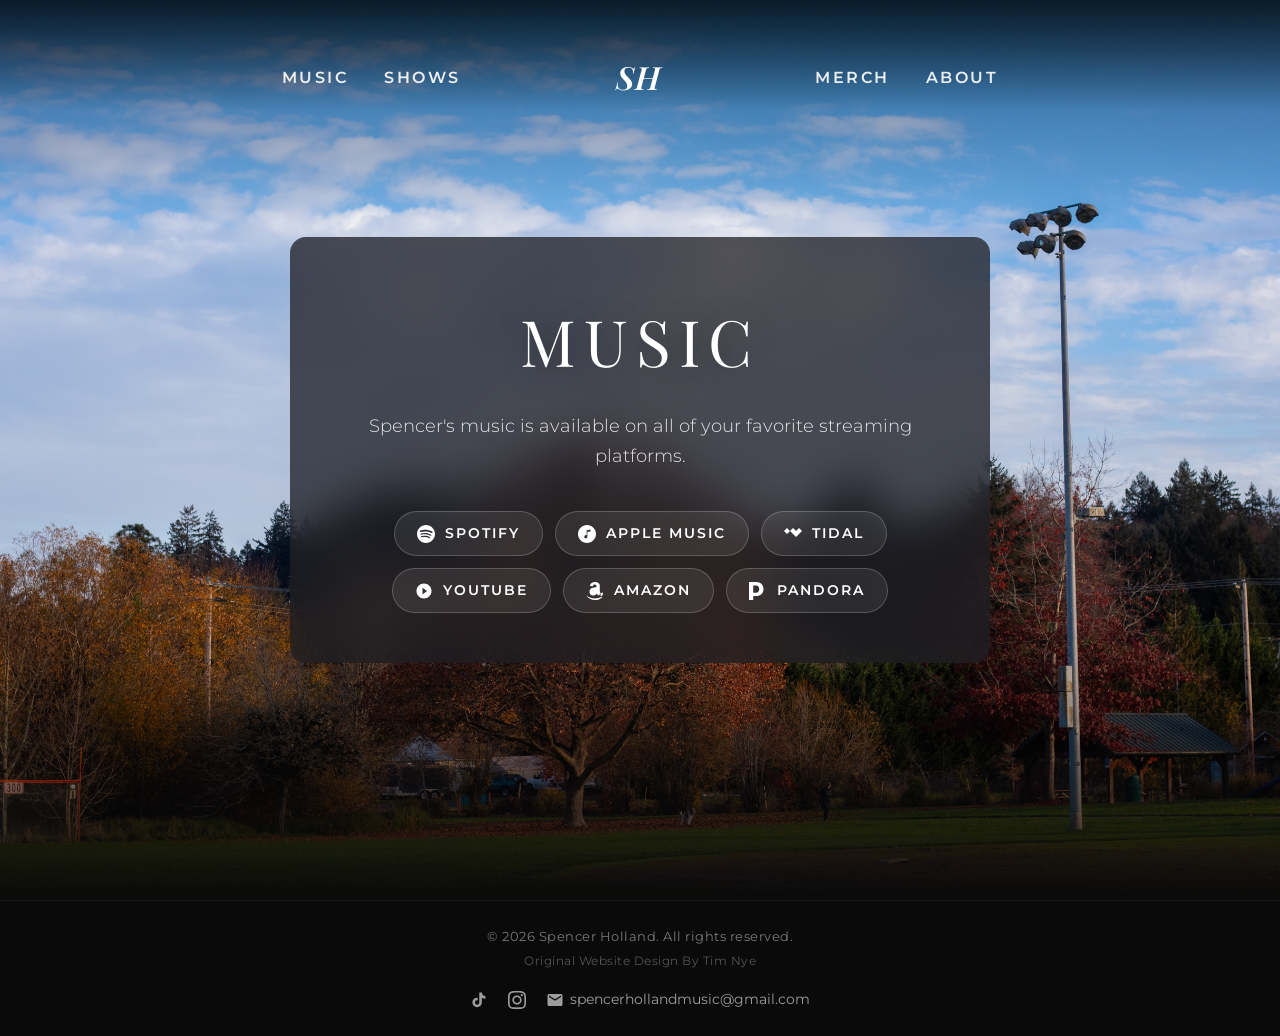
==== music.html @ 28133ef6 "Initial commit: Move files to root" ====
<!DOCTYPE html>
<html lang="en">
<head>
  <meta charset="UTF-8" />
  <meta name="viewport" content="width=device-width, initial-scale=1.0" />
  <title>Music - Spencer Holland</title>
  <meta name="description" content="Listen to Spencer Holland's music on Spotify, Apple Music, Tidal, YouTube, Amazon Music, and Pandora." />
  <link rel="stylesheet" href="styles.css" />
</head>
<body>

  <!-- Navigation -->
  <nav>
    <div class="nav-left">
      <a href="music.html">Music</a>
      <a href="shows.html">Shows</a>
    </div>
    <a href="index.html" class="nav-logo">SH</a>
    <div class="nav-right">
      <a href="merch.html">Merch</a>
      <a href="about.html">About</a>
    </div>
  </nav>

  <!-- Full page hero with glass card -->
  <main class="page-hero">
    <div class="page-hero-bg"></div>
    
    <div class="glass-card" style="position:relative;z-index:1;">
      <h1 class="music-page-title">MUSIC</h1>
      <p class="music-page-subtitle">Spencer's music is available on all of your favorite streaming platforms.</p>

      <div class="streaming-buttons">
        <!-- Spotify -->
        <a href="https://open.spotify.com/artist/4dUAs3uoXz2swQ2DcMLIQ1?si=5pSe6ibcTd2OE67i1W23yg" target="_blank" rel="noopener" class="stream-btn">
          <svg viewBox="0 0 24 24" xmlns="http://www.w3.org/2000/svg">
            <path d="M12 0C5.4 0 0 5.4 0 12s5.4 12 12 12 12-5.4 12-12S18.66 0 12 0zm5.521 17.34c-.24.359-.66.48-1.021.24-2.82-1.74-6.36-2.101-10.561-1.141-.418.122-.779-.179-.899-.539-.12-.421.18-.78.54-.9 4.56-1.021 8.52-.6 11.64 1.32.42.18.479.659.301 1.02zm1.44-3.3c-.301.42-.841.6-1.262.3-3.239-1.98-8.159-2.58-11.939-1.38-.479.12-1.02-.12-1.14-.6-.12-.48.12-1.021.6-1.141C9.6 9.9 15 10.561 18.72 12.84c.361.181.54.78.241 1.2zm.12-3.36C15.24 8.4 8.82 8.16 5.16 9.301c-.6.179-1.2-.181-1.38-.721-.18-.601.18-1.2.72-1.381 4.26-1.26 11.28-1.02 15.721 1.621.539.3.719 1.02.419 1.56-.299.421-1.02.599-1.559.3z"/>
          </svg>
          Spotify
        </a>

        <!-- Apple Music -->
        <a href="https://music.apple.com/us/artist/spencer-holland/1766686134" target="_blank" rel="noopener" class="stream-btn">
          <svg viewBox="0 0 24 24" xmlns="http://www.w3.org/2000/svg">
            <path d="M12 0C5.383 0 0 5.383 0 12s5.383 12 12 12 12-5.383 12-12S18.617 0 12 0zM16.5 9.124h-4.048v6.526c0 1.246-.897 2.256-2.002 2.256-1.106 0-2.003-1.01-2.003-2.256s.897-2.256 2.003-2.256c.378 0 .73.111 1.051.296V7.122l5.002-1.124v3.126z"/>
          </svg>
          Apple Music
        </a>

        <!-- Tidal -->
        <a href="https://tidal.com/artist/50248024" target="_blank" rel="noopener" class="stream-btn">
          <svg viewBox="0 0 24 24" xmlns="http://www.w3.org/2000/svg">
            <path d="M12.012 3.992L8.008 7.996 4.004 3.992 0 7.996l4.004 4.004 4.004-4.004 4.004 4.004 4.004-4.004-4.004-4.004zM8.008 12l-4.004 4.004L0 12l4.004 4.004zM12.012 12l4.004 4.004L20.02 12l-4.004-4.004zM16.016 7.996l4.004-4.004L24 7.996l-4.004 4.004z"/>
          </svg>
          Tidal
        </a>

        <!-- YouTube Music -->
        <a href="https://music.youtube.com/channel/UCpxgi5xmA4selmEZej2U3pA" target="_blank" rel="noopener" class="stream-btn">
          <svg viewBox="0 0 24 24" xmlns="http://www.w3.org/2000/svg">
            <path d="M12 2C6.48 2 2 6.48 2 12s4.48 10 10 10 10-4.48 10-10S17.52 2 12 2zm-2 14.5v-9l6 4.5-6 4.5z"/>
          </svg>
          YouTube
        </a>

        <!-- Amazon Music -->
        <a href="https://music.amazon.com/artists/B09JQ4G7Q7/spencer-holland" target="_blank" rel="noopener" class="stream-btn">
          <svg viewBox="0 0 24 24" xmlns="http://www.w3.org/2000/svg">
            <path d="M13.958 10.09c0 1.232.029 2.256-.591 3.351-.502.891-1.301 1.438-2.186 1.438-1.214 0-1.922-.924-1.922-2.292 0-2.692 2.415-3.182 4.7-3.182v.685zm3.186 7.705c-.209.189-.512.201-.745.074-1.052-.872-1.238-1.276-1.814-2.106-1.734 1.767-2.962 2.297-5.209 2.297-2.66 0-4.731-1.641-4.731-4.925 0-2.565 1.391-4.309 3.37-5.164 1.715-.754 4.11-.891 5.942-1.097v-.41c0-.753.06-1.642-.383-2.294-.385-.579-1.124-.82-1.775-.82-1.205 0-2.277.618-2.54 1.897-.054.285-.261.567-.547.582l-3.065-.331c-.259-.058-.548-.266-.472-.66.704-3.716 4.06-4.836 7.067-4.836 1.537 0 3.546.41 4.758 1.574 1.538 1.436 1.392 3.352 1.392 5.438v4.923c0 1.481.615 2.13 1.192 2.929.204.287.249.63-.01.839-.647.541-1.794 1.537-2.425 2.096l-.006-.007zm3.559 1.951c-2.748 1.472-5.735 2.181-8.453 2.181-4.027 0-7.927-1.393-11.081-3.706-.277-.202-.481.154-.251.416 2.925 3.326 6.786 5.326 11.032 5.326 3.268 0 7.029-1.175 9.563-3.421.378-.323.064-.795-.31-.596zm1.445-1.683c-.19-.242-.578-.208-.948.006-.237.116-.73.443-.73.443-.297.17-.618.285-.841.146-.222-.138-.257-.406-.257-.406-.066-.553.052-1.033.052-1.033.126-.579.476-1.395.476-1.395.408-.748.949-1.19.949-1.19.318-.264.596-.397.712-.449.095-.043.183-.064.264-.074.228-.028.398.02.398.02.226.082.295.247.295.247.108.307.054.559.054.559"/>
          </svg>
          Amazon
        </a>

        <!-- Pandora -->
        <a href="https://www.pandora.com/artist/spencer-holland/AR7nwKcxdw2cP24" target="_blank" rel="noopener" class="stream-btn">
          <svg viewBox="0 0 24 24" xmlns="http://www.w3.org/2000/svg">
            <path d="M0 24V0h9.515c5.832 0 9.799 3.728 9.799 9.572 0 5.52-4.016 9.036-9.732 9.036H5.616V24zm5.616-9.797h3.899c2.423 0 4.09-1.619 4.09-4.631 0-2.916-1.601-4.752-4.252-4.752H5.616z"/>
          </svg>
          Pandora
        </a>
      </div>
    </div>
  </main>

  <!-- Footer -->
  <footer>
    <p class="footer-copyright">© 2026 Spencer Holland. All rights reserved.</p>
    <p class="footer-credit">Original Website Design By Tim Nye</p>
    <div class="footer-links">
      <a href="https://www.tiktok.com/@itspencerholland?is_from_webapp=1&sender_device=pc" target="_blank" rel="noopener" aria-label="TikTok">
        <svg viewBox="0 0 24 24" xmlns="http://www.w3.org/2000/svg">
          <path d="M19.59 6.69a4.83 4.83 0 01-3.77-4.25V2h-3.45v13.67a2.89 2.89 0 01-2.88 2.5 2.89 2.89 0 01-2.89-2.89 2.89 2.89 0 012.89-2.89c.28 0 .54.04.79.1V9.01a6.29 6.29 0 00-.79-.05 6.34 6.34 0 00-6.34 6.34 6.34 6.34 0 006.34 6.34 6.34 6.34 0 006.33-6.34V8.89a8.16 8.16 0 004.79 1.53V7a4.85 4.85 0 01-1.02-.31z"/>
        </svg>
      </a>
      <a href="https://www.instagram.com/itspencerholland/" target="_blank" rel="noopener" aria-label="Instagram">
        <svg viewBox="0 0 24 24" xmlns="http://www.w3.org/2000/svg">
          <path d="M12 2.163c3.204 0 3.584.012 4.85.07 3.252.148 4.771 1.691 4.919 4.919.058 1.265.069 1.645.069 4.849 0 3.205-.012 3.584-.069 4.849-.149 3.225-1.664 4.771-4.919 4.919-1.266.058-1.644.07-4.85.07-3.204 0-3.584-.012-4.849-.07-3.26-.149-4.771-1.699-4.919-4.92-.058-1.265-.07-1.644-.07-4.849 0-3.204.013-3.583.07-4.849.149-3.227 1.664-4.771 4.919-4.919 1.266-.057 1.645-.069 4.849-.069zm0-2.163c-3.259 0-3.667.014-4.947.072-4.358.2-6.78 2.618-6.98 6.98-.059 1.281-.073 1.689-.073 4.948 0 3.259.014 3.668.072 4.948.2 4.358 2.618 6.78 6.98 6.98 1.281.058 1.689.072 4.948.072 3.259 0 3.668-.014 4.948-.072 4.354-.2 6.782-2.618 6.979-6.98.059-1.28.073-1.689.073-4.948 0-3.259-.014-3.667-.072-4.947-.196-4.354-2.617-6.78-6.979-6.98-1.281-.059-1.69-.073-4.949-.073zm0 5.838c-3.403 0-6.162 2.759-6.162 6.162s2.759 6.163 6.162 6.163 6.162-2.759 6.162-6.163c0-3.403-2.759-6.162-6.162-6.162zm0 10.162c-2.209 0-4-1.79-4-4 0-2.209 1.791-4 4-4s4 1.791 4 4c0 2.21-1.791 4-4 4zm6.406-11.845c-.796 0-1.441.645-1.441 1.44s.645 1.44 1.441 1.44c.795 0 1.439-.645 1.439-1.44s-.644-1.44-1.439-1.44z"/>
        </svg>
      </a>
      <a href="mailto:spencerhollandmusic@gmail.com" class="footer-email">
        <svg viewBox="0 0 24 24" xmlns="http://www.w3.org/2000/svg">
          <path d="M20 4H4c-1.1 0-2 .9-2 2v12c0 1.1.9 2 2 2h16c1.1 0 2-.9 2-2V6c0-1.1-.9-2-2-2zm0 4l-8 5-8-5V6l8 5 8-5v2z"/>
        </svg>
        spencerhollandmusic@gmail.com
      </a>
    </div>
  </footer>

</body>
</html>
---- styles.css ----
/* =========================================
   Spencer Holland Music - Main Stylesheet
   ========================================= */

@import url('https://fonts.googleapis.com/css2?family=Playfair+Display:ital,wght@0,400;0,500;0,600;0,700;1,400&family=Montserrat:wght@300;400;500;600&display=swap');

/* ---- Reset & Base ---- */
*, *::before, *::after {
  margin: 0;
  padding: 0;
  box-sizing: border-box;
}

html {
  scroll-behavior: smooth;
}

body {
  background-color: #0a0a0a;
  color: #ffffff;
  font-family: 'Montserrat', sans-serif;
  font-weight: 400;
  line-height: 1.7;
  min-height: 100vh;
}

a {
  color: inherit;
  text-decoration: none;
}

img {
  max-width: 100%;
  display: block;
}

/* ---- Navigation ---- */
nav {
  position: fixed;
  top: 0;
  left: 0;
  right: 0;
  z-index: 100;
  display: flex;
  align-items: center;
  justify-content: space-between;
  padding: 45px 22% 0;
  height: 110px;
  background: linear-gradient(to bottom, rgba(0,0,0,0.7) 0%, rgba(0,0,0,0) 100%);
}

.nav-left {
  display: flex;
  gap: 36px;
  align-items: center;
}

.nav-right {
  display: flex;
  gap: 36px;
  align-items: center;
}

.nav-logo {
  font-family: 'Playfair Display', serif;
  font-style: italic;
  font-size: 2rem;
  font-weight: 600;
  color: #ffffff;
  letter-spacing: 1px;
}

nav a {
  font-family: 'Montserrat', sans-serif;
  font-size: 1rem;
  font-weight: 600;
  letter-spacing: 2.5px;
  text-transform: uppercase;
  color: rgba(255,255,255,0.9);
  transition: color 0.2s ease;
}

nav a:hover {
  color: #ffffff;
}

/* ---- Footer ---- */
footer {
  background-color: #0a0a0a;
  padding: 24px 40px;
  text-align: center;
  border-top: 1px solid rgba(255,255,255,0.06);
}

.footer-copyright {
  font-size: 0.82rem;
  color: rgba(255,255,255,0.45);
  letter-spacing: 0.5px;
  margin-bottom: 4px;
}

.footer-credit {
  font-size: 0.75rem;
  color: rgba(255,255,255,0.3);
  letter-spacing: 0.5px;
  margin-bottom: 16px;
}

.footer-links {
  display: flex;
  align-items: center;
  justify-content: center;
  gap: 20px;
}

.footer-links a {
  color: rgba(255,255,255,0.6);
  transition: color 0.2s ease;
  display: flex;
  align-items: center;
  gap: 6px;
  font-size: 0.88rem;
}

.footer-links a:hover {
  color: #ffffff;
}

.footer-links svg {
  width: 18px;
  height: 18px;
  fill: currentColor;
}

.footer-email {
  font-size: 0.88rem;
}

/* ========================================
   HOMEPAGE STYLES
   ======================================== */

/* Hero Section */
.hero {
  position: relative;
  height: 100vh;
  min-height: 600px;
  display: flex;
  align-items: center;
  overflow: hidden;
}

.hero-bg {
  position: absolute;
  inset: 0;
  background-image: url('images/hero-bg.jpg');
  background-size: cover;
  background-position: center top;
  z-index: 0;
}

.hero-bg::after {
  content: '';
  position: absolute;
  inset: 0;
  background: linear-gradient(to bottom, 
    rgba(10,10,10,0.4) 0%, 
    rgba(10,10,10,0) 25%, 
    rgba(10,10,10,0) 75%, 
    #0a0a0a 100%
  );
}

.hero-content {
  position: relative;
  z-index: 1;
  margin-left: auto;
  margin-right: 8%;
  text-align: right;
  padding: 0 40px;
  transform: translateY(120px);
}

.hero-title {
  font-family: 'Playfair Display', serif;
  font-size: clamp(3.5rem, 8vw, 6rem);
  font-weight: 600;
  line-height: 1.05;
  letter-spacing: 2px;
  text-transform: uppercase;
  color: #ffffff;
  margin-bottom: 28px;
  text-shadow: 0 2px 20px rgba(0,0,0,0.3);
}

.btn-listen {
  display: inline-flex;
  align-items: center;
  gap: 8px;
  border: 1px solid rgba(255,255,255,0.7);
  border-radius: 30px;
  padding: 10px 24px;
  font-family: 'Montserrat', sans-serif;
  font-size: 0.85rem;
  font-weight: 600;
  letter-spacing: 2px;
  text-transform: uppercase;
  color: #ffffff;
  background: rgba(255,255,255,0.08);
  backdrop-filter: blur(4px);
  transition: background 0.2s, border-color 0.2s;
}

.btn-listen:hover {
  background: rgba(255,255,255,0.18);
  border-color: rgba(255,255,255,0.9);
}

.btn-listen svg {
  width: 16px;
  height: 16px;
  fill: currentColor;
}

/* Music Section (homepage) */
.section-music {
  padding: 80px 40px;
  max-width: 1100px;
  margin: 0 auto;
  text-align: center;
}

.section-title {
  font-family: 'Playfair Display', serif;
  font-size: 2.5rem;
  font-weight: 400;
  letter-spacing: 1px;
  color: #ffffff;
  margin-bottom: 40px;
}

.music-embeds {
  display: grid;
  grid-template-columns: 1fr 1fr;
  gap: 20px;
  margin-bottom: 36px;
}

.spotify-embed {
  background: #111111;
  border-radius: 12px;
  overflow: hidden;
  min-height: 280px;
}

.spotify-embed iframe {
  width: 100%;
  border-radius: 12px;
}

.btn-more {
  display: inline-flex;
  align-items: center;
  gap: 8px;
  border: 1px solid rgba(255,255,255,0.4);
  border-radius: 4px;
  padding: 10px 24px;
  font-family: 'Montserrat', sans-serif;
  font-size: 0.85rem;
  font-weight: 600;
  letter-spacing: 2.5px;
  text-transform: uppercase;
  color: #ffffff;
  background: transparent;
  transition: background 0.2s, border-color 0.2s;
}

.btn-more:hover {
  background: rgba(255,255,255,0.08);
  border-color: rgba(255,255,255,0.7);
}

.btn-more svg {
  width: 14px;
  height: 14px;
  fill: none;
  stroke: currentColor;
  stroke-width: 2;
}

/* About Section (homepage) */
.section-about-home {
  position: relative;
  min-height: 500px;
  display: flex;
  align-items: center;
  overflow: hidden;
}

.about-home-bg {
  position: absolute;
  inset: 0;
  background-image: url('images/about-bg.jpg');
  background-size: cover;
  background-position: center;
}

.about-home-bg::after {
  content: '';
  position: absolute;
  inset: 0;
  background: rgba(0,0,0,0.35);
}

.about-home-content {
  position: relative;
  z-index: 1;
  max-width: 360px;
  padding: 80px 60px;
}

.about-home-content h2 {
  font-family: 'Playfair Display', serif;
  font-size: 2rem;
  font-weight: 400;
  margin-bottom: 20px;
}

.about-home-content p {
  font-size: 1rem;
  line-height: 1.8;
  color: rgba(255,255,255,0.85);
  margin-bottom: 28px;
}

.btn-readmore {
  display: inline-flex;
  align-items: center;
  gap: 8px;
  border: 1px solid rgba(255,255,255,0.55);
  border-radius: 4px;
  padding: 10px 20px;
  font-family: 'Montserrat', sans-serif;
  font-size: 0.85rem;
  font-weight: 600;
  letter-spacing: 2px;
  text-transform: uppercase;
  color: #ffffff;
  background: transparent;
  transition: background 0.2s;
}

.btn-readmore:hover {
  background: rgba(255,255,255,0.1);
}

.btn-readmore svg {
  width: 14px;
  height: 14px;
  fill: none;
  stroke: currentColor;
  stroke-width: 2;
}

/* ========================================
   SUB-PAGE STYLES (music, shows, merch, about)
   ======================================== */

.page-hero {
  position: relative;
  height: 100vh;
  min-height: 500px;
  display: flex;
  align-items: center;
  justify-content: center;
  overflow: hidden;
}

.page-hero-bg {
  position: absolute;
  inset: 0;
  background-image: url('images/sub-page-bg.jpg');
  background-size: cover;
  background-position: center;
  z-index: 0;
}

.page-hero-bg::after {
  content: '';
  position: absolute;
  inset: 0;
  background: linear-gradient(to bottom, 
    rgba(10,10,10,0.4) 0%, 
    rgba(10,10,10,0) 25%, 
    rgba(10,10,10,0) 75%, 
    #0a0a0a 100%
  );
}

.page-hero-content {
  position: relative;
  z-index: 1;
  text-align: center;
  padding: 0 40px;
  width: 100%;
  transform: translateY(80px);
}

.page-hero-title {
  font-family: 'Playfair Display', serif;
  font-size: clamp(2.5rem, 6vw, 4rem);
  font-weight: 400;
  letter-spacing: 8px;
  text-transform: uppercase;
  color: #ffffff;
  text-shadow: 0 2px 30px rgba(0,0,0,0.4);
}

/* Glass card for Music page */
.glass-card {
  background: rgba(30, 30, 35, 0.75);
  backdrop-filter: blur(20px);
  -webkit-backdrop-filter: blur(20px);
  border-radius: 16px;
  padding: 50px 60px;
  max-width: 700px;
  width: 90%;
  text-align: center;
}

/* Music page full-page layout */
.music-page {
  min-height: 100vh;
  display: flex;
  flex-direction: column;
}

.music-page-hero {
  position: relative;
  flex: 1;
  display: flex;
  align-items: center;
  justify-content: center;
  overflow: hidden;
  padding: 80px 40px 60px;
}

.music-page-bg {
  position: absolute;
  inset: 0;
  background-image: url('images/sub-page-bg.jpg');
  background-size: cover;
  background-position: center;
  z-index: 0;
}

.music-page-bg::after {
  content: '';
  position: absolute;
  inset: 0;
  background: linear-gradient(to bottom, rgba(0,0,0,0.3) 0%, rgba(0,0,0,0.15) 40%, rgba(0,0,0,0.5) 100%);
}

.music-page-title {
  font-family: 'Playfair Display', serif;
  font-size: clamp(2.5rem, 6vw, 4rem);
  font-weight: 400;
  letter-spacing: 8px;
  text-transform: uppercase;
  color: #ffffff;
  text-shadow: 0 2px 30px rgba(0,0,0,0.4);
  margin-bottom: 16px;
}

.music-page-subtitle {
  font-size: 1.1rem;
  color: rgba(255,255,255,0.85);
  font-weight: 300;
  margin-bottom: 40px;
}

/* Streaming buttons */
.streaming-buttons {
  display: flex;
  flex-wrap: wrap;
  justify-content: center;
  gap: 12px;
  margin-top: 8px;
}

.stream-btn {
  display: inline-flex;
  align-items: center;
  gap: 10px;
  background: rgba(255,255,255,0.08);
  border: 1px solid rgba(255,255,255,0.2);
  border-radius: 30px;
  padding: 10px 22px;
  font-family: 'Montserrat', sans-serif;
  font-size: 0.85rem;
  font-weight: 600;
  letter-spacing: 2px;
  text-transform: uppercase;
  color: #ffffff;
  cursor: pointer;
  transition: background 0.2s, border-color 0.2s, transform 0.15s;
}

.stream-btn:hover {
  background: rgba(255,255,255,0.15);
  border-color: rgba(255,255,255,0.45);
  transform: translateY(-1px);
}

.stream-btn svg {
  width: 18px;
  height: 18px;
  fill: currentColor;
  flex-shrink: 0;
}

/* Shows page - "check back soon" text */
.shows-message {
  font-size: 1.25rem;
  color: rgba(255,255,255,0.7);
  margin-top: 20px;
  font-weight: 300;
  letter-spacing: 1px;
}

/* Merch "coming soon" text */
.merch-coming-soon {
  font-family: 'Playfair Display', serif;
  font-size: 1.8rem;
  font-weight: 400;
  margin-top: 30px;
  color: rgba(255,255,255,0.9);
}

.merch-subtitle {
  font-size: 1rem;
  color: rgba(255,255,255,0.6);
  margin-top: 10px;
  font-weight: 300;
}

/* About page content section */
.about-content-section {
  padding: 80px 40px;
  max-width: 760px;
  margin: 0 auto;
}

.about-section-title {
  font-family: 'Playfair Display', serif;
  font-size: 2rem;
  font-weight: 500;
  color: #ffffff;
  margin-bottom: 24px;
}

.about-body-text {
  font-size: 1.05rem;
  line-height: 1.9;
  color: rgba(255,255,255,0.78);
  margin-bottom: 16px;
}

.btn-checkitout {
  display: inline-flex;
  align-items: center;
  gap: 8px;
  border: 1px solid rgba(255,255,255,0.4);
  border-radius: 4px;
  padding: 10px 24px;
  font-family: 'Montserrat', sans-serif;
  font-size: 0.85rem;
  font-weight: 600;
  letter-spacing: 2.5px;
  text-transform: uppercase;
  color: #ffffff;
  background: transparent;
  margin-top: 20px;
  transition: background 0.2s;
}

.btn-checkitout:hover {
  background: rgba(255,255,255,0.08);
}

/* Divider line */
.divider {
  width: 60px;
  height: 1px;
  background: rgba(255,255,255,0.2);
  margin: 48px 0;
}

/* ========================================
   RESPONSIVE
   ======================================== */
@media (max-width: 768px) {
  nav {
    padding: 25px 20px 0;
    height: 90px;
  }

  .nav-logo {
    font-size: 1.6rem;
  }

  .nav-left, .nav-right {
    gap: 12px;
  }

  nav a {
    font-size: 0.8rem;
    letter-spacing: 1px;
  }

  .hero-bg {
    background-position: 15% center;
  }

  .hero-content {
    margin-right: auto;
    margin-left: auto;
    padding-top: 60px;
    text-align: center;
  }

  .music-embeds {
    display: flex;
    overflow-x: auto;
    scroll-snap-type: x mandatory;
    gap: 15px;
    padding: 0 5px 15px;
    margin: 0 -15px; /* Offset parent padding for full-bleed feel */
    scrollbar-width: none; /* Hide scrollbar for Firefox */
  }

  .music-embeds::-webkit-scrollbar {
    display: none; /* Hide scrollbar for Chrome/Safari */
  }

  .music-embeds > div {
    flex: 0 0 85%; /* Each player takes 85% of screen width */
    scroll-snap-align: center;
    min-width: 280px;
  }

  .music-embeds iframe {
    height: 380px !important; /* Bring back more height for usability */
    border-radius: 12px;
  }

  .section-music {
    padding: 60px 20px 40px;
  }

  .glass-card {
    padding: 36px 30px;
  }

  .streaming-buttons {
    gap: 10px;
  }

  .about-content-section {
    padding: 60px 28px;
  }

  .about-home-content {
    padding: 60px 28px;
    max-width: 100%;
  }

  footer {
    padding: 20px;
  }
}

@media (max-width: 480px) {
  .hero-title {
    font-size: 2.5rem;
  }

  .music-page-title,
  .page-hero-title {
    letter-spacing: 4px;
    font-size: 2rem;
  }
}
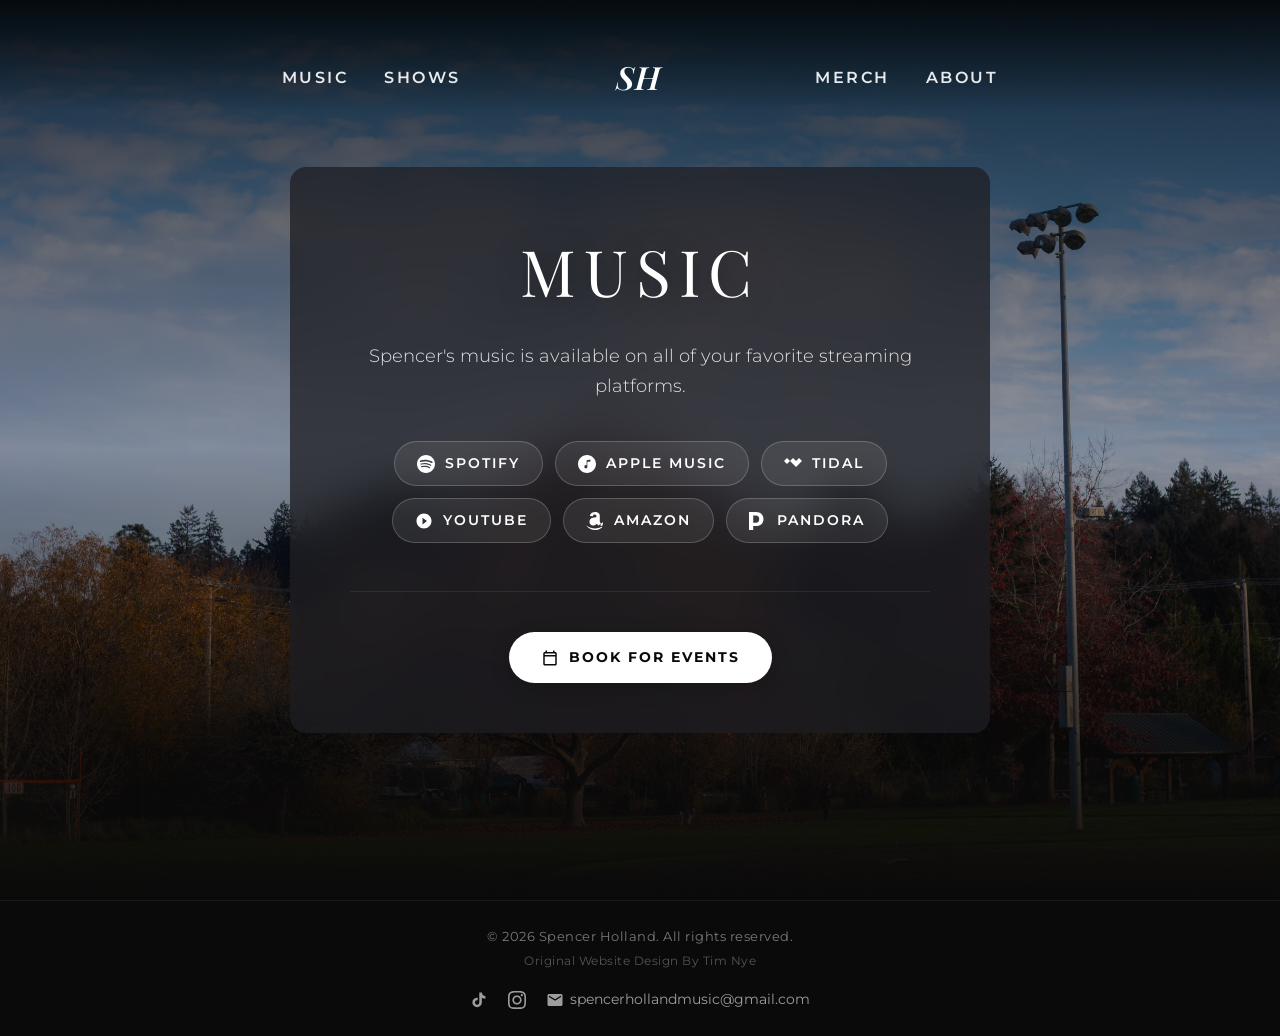
==== commit 70b06b00: "Book Link Update" ====
--- a/music.html
+++ b/music.html
@@ -79,6 +79,16 @@
           Pandora
         </a>
       </div>
+
+      <!-- Booking Link -->
+      <div class="booking-container">
+        <a href="https://book.spencerhollandmusic.com" target="_blank" rel="noopener" class="book-btn">
+          <svg viewBox="0 0 24 24" xmlns="http://www.w3.org/2000/svg">
+            <path d="M19 4h-1V2h-2v2H8V2H6v2H5c-1.11 0-1.99.9-1.99 2L3 20c0 1.1.89 2 2 2h14c1.1 0 2-.9 2-2V6c0-1.1-.9-2-2-2zm0 16H5V10h14v10zm0-12H5V6h14v2z"/>
+          </svg>
+          Book for Events
+        </a>
+      </div>
     </div>
   </main>
 
--- a/styles.css
+++ b/styles.css
@@ -390,9 +390,8 @@
   position: absolute;
   inset: 0;
   background: linear-gradient(to bottom, 
-    rgba(10,10,10,0.4) 0%, 
-    rgba(10,10,10,0) 25%, 
-    rgba(10,10,10,0) 75%, 
+    rgba(10,10,10,0.8) 0%, 
+    rgba(10,10,10,0.3) 50%, 
     #0a0a0a 100%
   );
 }
@@ -401,9 +400,17 @@
   position: relative;
   z-index: 1;
   text-align: center;
-  padding: 0 40px;
-  width: 100%;
+  padding: 40px;
+  max-width: 800px;
+  width: 90%;
+  margin: 0 auto;
   transform: translateY(80px);
+  background: rgba(0, 0, 0, 0.25);
+  backdrop-filter: blur(8px);
+  -webkit-backdrop-filter: blur(8px);
+  border-radius: 16px;
+  border: 1px solid rgba(255, 255, 255, 0.1);
+  box-shadow: 0 10px 50px rgba(0,0,0,0.4);
 }
 
 .page-hero-title {
@@ -544,6 +551,26 @@
   font-weight: 300;
 }
 
+/* Merch Page Title & Description Visibility */
+.merch-title-main {
+  font-family: 'Playfair Display', serif;
+  font-size: clamp(2rem, 5vw, 3.5rem);
+  letter-spacing: 4px;
+  color: #ffffff;
+  margin-top: 20px;
+  text-transform: uppercase;
+}
+
+.merch-description {
+  font-size: 1.15rem;
+  color: #ffffff;
+  max-width: 600px;
+  margin: 20px auto 45px;
+  font-weight: 500;
+  line-height: 1.6;
+  text-shadow: 0 2px 10px rgba(0,0,0,0.5);
+}
+
 /* About page content section */
 .about-content-section {
   padding: 80px 40px;
@@ -691,3 +718,40 @@
     font-size: 2rem;
   }
 }
+
+/* Booking Link Section */
+.booking-container {
+  margin-top: 48px;
+  padding-top: 40px;
+  border-top: 1px solid rgba(255, 255, 255, 0.08);
+}
+
+.book-btn {
+  display: inline-flex;
+  align-items: center;
+  justify-content: center;
+  background: #ffffff;
+  color: #0a0a0a;
+  padding: 14px 32px;
+  border-radius: 50px;
+  font-family: 'Montserrat', sans-serif;
+  font-size: 0.85rem;
+  font-weight: 700;
+  letter-spacing: 2px;
+  text-transform: uppercase;
+  transition: all 0.3s ease;
+  box-shadow: 0 4px 20px rgba(0, 0, 0, 0.2);
+}
+
+.book-btn:hover {
+  background: #f0f0f0;
+  transform: translateY(-2px);
+  box-shadow: 0 6px 25px rgba(0, 0, 0, 0.3);
+}
+
+.book-btn svg {
+  width: 18px;
+  height: 18px;
+  fill: currentColor;
+  margin-right: 10px;
+}
